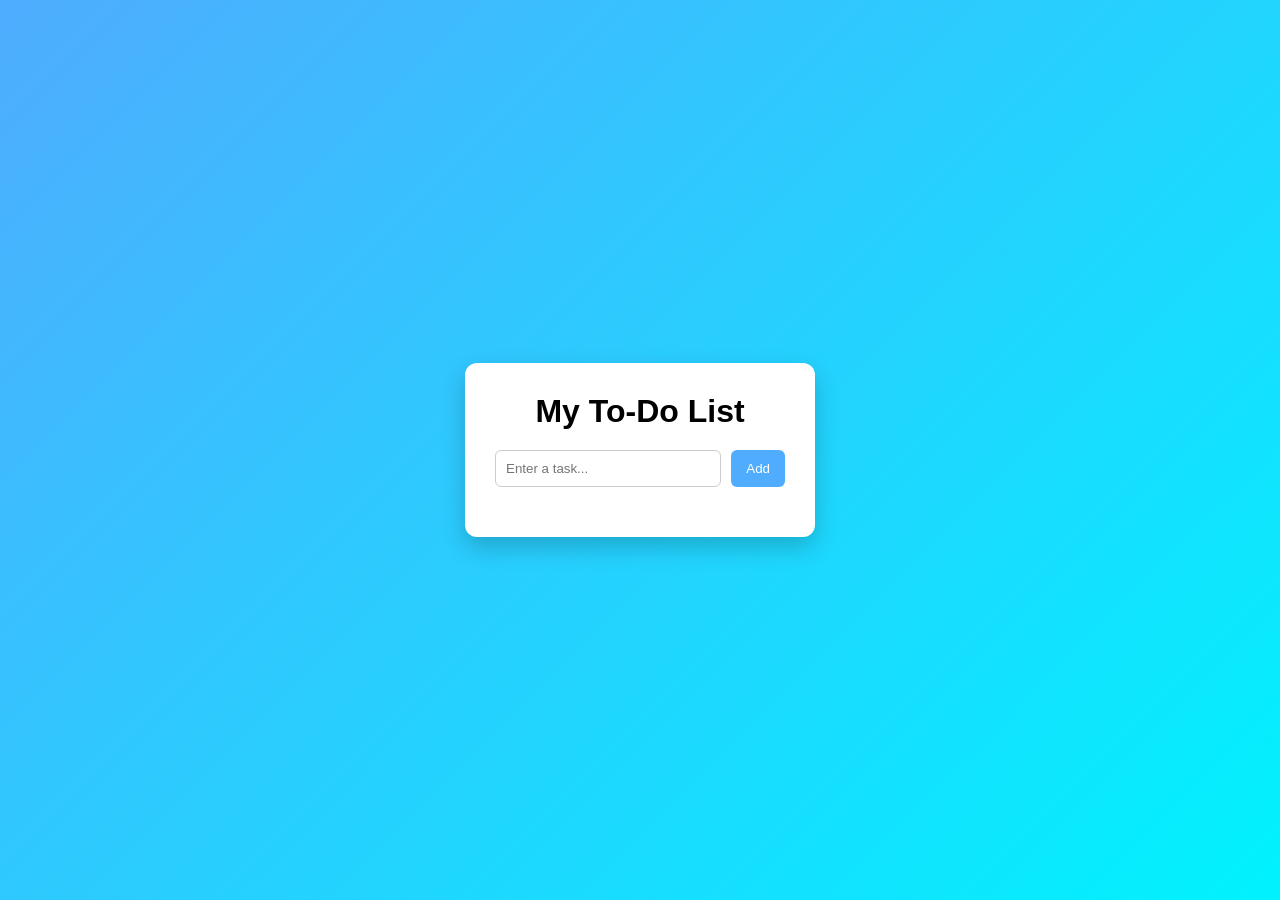
==== index.html @ 7cf96a8c "TASK 4" ====
<!DOCTYPE html>
<html lang="en">
<head>
    <meta charset="UTF-8">
    <meta name="viewport" content="width=device-width, initial-scale=1.0">
    <title>To-Do App | Vamsi</title>

    <link rel="stylesheet" href="style.css">
</head>

<body>

<div class="container">
    <h1>My To-Do List</h1>

    <div class="input-section">
        <input type="text" id="taskInput" placeholder="Enter a task...">
        <button onclick="addTask()">Add</button>
    </div>

    <ul id="taskList"></ul>
</div>

<script src="index.js"></script>

</body>
</html>
---- style.css ----
* {
    margin: 0;
    padding: 0;
    box-sizing: border-box;
    font-family: Arial, sans-serif;
}

body {
    background: linear-gradient(135deg, #4facfe, #00f2fe);
    height: 100vh;
    display: flex;
    justify-content: center;
    align-items: center;
}

.container {
    background: white;
    padding: 30px;
    border-radius: 12px;
    width: 350px;
    box-shadow: 0 10px 25px rgba(0,0,0,0.2);
}

h1 {
    text-align: center;
    margin-bottom: 20px;
}

.input-section {
    display: flex;
    gap: 10px;
}

input {
    flex: 1;
    padding: 10px;
    border-radius: 6px;
    border: 1px solid #ccc;
}

button {
    padding: 10px 15px;
    border: none;
    background: #4facfe;
    color: white;
    border-radius: 6px;
    cursor: pointer;
    transition: 0.3s;
}

button:hover {
    background: #007bff;
}

ul {
    list-style: none;
    margin-top: 20px;
}

li {
    background: #f4f4f4;
    padding: 10px;
    margin-bottom: 10px;
    border-radius: 6px;
    display: flex;
    justify-content: space-between;
    align-items: center;
}

.delete {
    background: crimson;
}

.delete:hover {
    background: darkred;
}
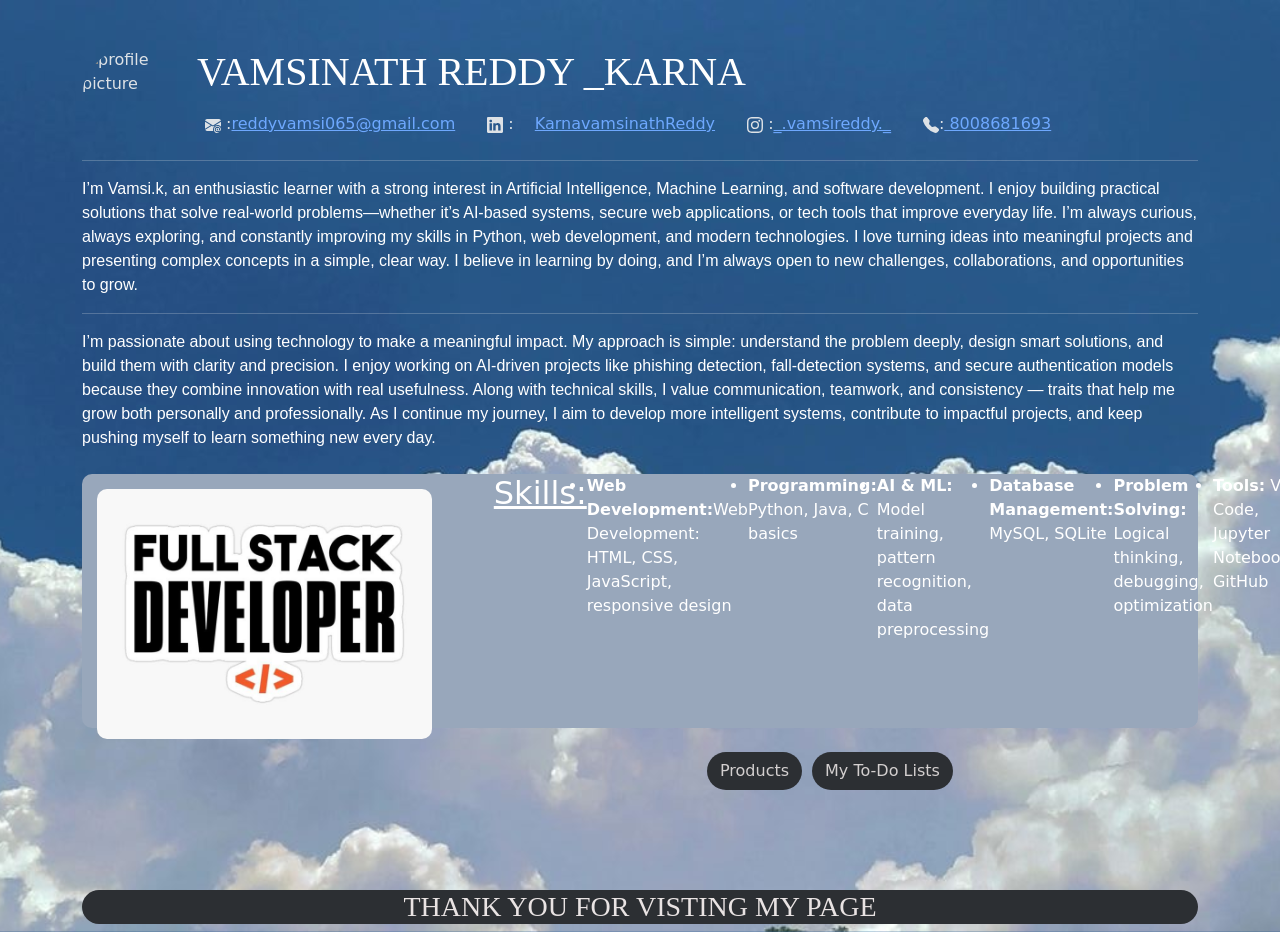
==== commit ad6fbdef: "prepared All in One Folder" ====
--- a/index.html
+++ b/index.html
@@ -1,27 +1,145 @@
 <!DOCTYPE html>
-<html lang="en">
+<html lang="en" data-bs-theme="dark">
 <head>
-    <meta charset="UTF-8">
-    <meta name="viewport" content="width=device-width, initial-scale=1.0">
-    <title>To-Do App | Vamsi</title>
+  <meta charset="UTF-8">
+  <meta name="viewport" content="width=device-width, initial-scale=1.0">
+  <link href="https://cdn.jsdelivr.net/npm/bootstrap@5.3.8/dist/css/bootstrap.min.css" rel="stylesheet" integrity="sha384-sRIl4kxILFvY47J16cr9ZwB07vP4J8+LH7qKQnuqkuIAvNWLzeN8tE5YBujZqJLB" crossorigin="anonymous">
+  <title>The info</title>
+  <style>
+    body{
+      background : url(./☁️.jpg);
+      background-size:cover;
+      background-position: center;
+    }
+    .content {
+      font-family:'Times New Roman', Times, serif;
+      color: #ffffff;
+    }
+    .intro{
+      text-align: left;
+       color: #ffffff;
+       font-family: 'Arial', sans-serif;
+    }
+    .intropic{
+      width:90px;
+      height:90px;
+      border-radius: 50%;
+      margin-right: 20px;
+      object-fit: cover;
 
-    <link rel="stylesheet" href="style.css">
+    }
+    .profilepic{
+      width:100px;
+      height:100px;
+      object-fit: cover;
+      border-radius:50%;
+      margin-right:15px;
+      float:left;
+    }
+    .contents-box2{
+      display: flex;
+      border-radius: 10px;
+    } 
+    .sidenames{
+      font-weight:bold;
+    }
+    .container2{
+      background-color:#98a7bb;
+      border-radius:10px;
+      color:#ffffff;
+      padding-bottom:70px;
+      
+    }
+    .webpic{
+      float:left;
+      width:30%;
+      height:250px;
+      object-fit:cover;
+      border-radius:10px;
+      margin: 15px 30px 10px 15px;
+    }
+  .buttons{
+    display: flex;
+    flex-direction: row-reverse;
+    justify-content: center;
+    gap:10px;
+  }
+  .btn{
+    background-color:#2c2f33;
+    color:rgb(211, 207, 207);
+    border-radius: 30px;
+  }
+  .footer{
+    background-color: #2c2f33;
+    margin-top:100px;
+    text-align: center;
+    color:rgb(233, 227, 227);
+    font-family:'Times New Roman', Times, serif;
+    border-radius: 30px;
+  }
+  .contact{
+    display:flex;
+    flex-wrap: wrap;
+  }
+  
+
+  </style>
 </head>
 
 <body>
+  <div class="container mt-5">
+    <img src="./ChatGPT Image Mar 1, 2026 at 11_41_51 AM.png" alt="profile picture" class="profilepic">
+    <h1 class="content mt-5 mb-2"> VAMSINATH REDDY _KARNA </h1>
+   
+<div   class="contact  hstack gap-3">
+  <div class="p-2">  <svg xmlns="http://www.w3.org/2000/svg" width="16" height="16" fill="currentColor" class="bi bi-envelope-at-fill" viewBox="0 0 16 16">
+  <path d="M2 2A2 2 0 0 0 .05 3.555L8 8.414l7.95-4.859A2 2 0 0 0 14 2zm-2 9.8V4.698l5.803 3.546zm6.761-2.97-6.57 4.026A2 2 0 0 0 2 14h6.256A4.5 4.5 0 0 1 8 12.5a4.49 4.49 0 0 1 1.606-3.446l-.367-.225L8 9.586zM16 9.671V4.697l-5.803 3.546.338.208A4.5 4.5 0 0 1 12.5 8c1.414 0 2.675.652 3.5 1.671"/>
+  <path d="M15.834 12.244c0 1.168-.577 2.025-1.587 2.025-.503 0-1.002-.228-1.12-.648h-.043c-.118.416-.543.643-1.015.643-.77 0-1.259-.542-1.259-1.434v-.529c0-.844.481-1.4 1.26-1.4.585 0 .87.333.953.63h.03v-.568h.905v2.19c0 .272.18.42.411.42.315 0 .639-.415.639-1.39v-.118c0-1.277-.95-2.326-2.484-2.326h-.04c-1.582 0-2.64 1.067-2.64 2.724v.157c0 1.867 1.237 2.654 2.57 2.654h.045c.507 0 .935-.07 1.18-.18v.731c-.219.1-.643.175-1.237.175h-.044C10.438 16 9 14.82 9 12.646v-.214C9 10.36 10.421 9 12.485 9h.035c2.12 0 3.314 1.43 3.314 3.034zm-4.04.21v.227c0 .586.227.8.581.8.31 0 .564-.17.564-.743v-.367c0-.516-.275-.708-.572-.708-.346 0-.573.245-.573.791"/>
+  </svg> :<a href="mailto:reddyvamsi065@gmail.com">reddyvamsi065@gmail.com</a>
+  </div>
+  
+  <div class="p-2"><svg xmlns="http://www.w3.org/2000/svg" width="16" height="16" fill="currentColor" class="bi bi-linkedin" viewBox="0 0 16 16"><path d="M0 1.146C0 .513.526 0 1.175 0h13.65C15.474 0 16 .513 16 1.146v13.708c0 .633-.526 1.146-1.175 1.146H1.175C.526 16 0 15.487 0 14.854zm4.943 12.248V6.169H2.542v7.225zm-1.2-8.212c.837 0 1.358-.554 1.358-1.248-.015-.709-.52-1.248-1.342-1.248S2.4 3.226 2.4 3.934c0 .694.521 1.248 1.327 1.248zm4.908 8.212V9.359c0-.216.016-.432.08-.586.173-.431.568-.878 1.232-.878.869 0 1.216.662 1.216 1.634v3.865h2.401V9.25c0-2.22-1.184-3.252-2.764-3.252-1.274 0-1.845.7-2.165 1.193v.025h-.016l.016-.025V6.169h-2.4c.03.678 0 7.225 0 7.225z"/></svg> :
+    <a href="https://www.linkedin.com/in/karnavamsinath-reddy-6970702a6?lipi=urn%3Ali%3Apage%3Ad_flagship3_profile_view_base_contact_details%3BJATFDtDfQhqz20%2F0bMSvOw%3D%3D"class="ms-3">KarnavamsinathReddy</a></div>
 
-<div class="container">
-    <h1>My To-Do List</h1>
+  <div class="p-2"><svg xmlns="http://www.w3.org/2000/svg" width="16" height="16" fill="currentColor" class="bi bi-instagram" viewBox="0 0 16 16">
+  <path d="M8 0C5.829 0 5.556.01 4.703.048 3.85.088 3.269.222 2.76.42a3.9 3.9 0 0 0-1.417.923A3.9 3.9 0 0 0 .42 2.76C.222 3.268.087 3.85.048 4.7.01 5.555 0 5.827 0 8.001c0 2.172.01 2.444.048 3.297.04.852.174 1.433.372 1.942.205.526.478.972.923 1.417.444.445.89.719 1.416.923.51.198 1.09.333 1.942.372C5.555 15.99 5.827 16 8 16s2.444-.01 3.298-.048c.851-.04 1.434-.174 1.943-.372a3.9 3.9 0 0 0 1.416-.923c.445-.445.718-.891.923-1.417.197-.509.332-1.09.372-1.942C15.99 10.445 16 10.173 16 8s-.01-2.445-.048-3.299c-.04-.851-.175-1.433-.372-1.941a3.9 3.9 0 0 0-.923-1.417A3.9 3.9 0 0 0 13.24.42c-.51-.198-1.092-.333-1.943-.372C10.443.01 10.172 0 7.998 0zm-.717 1.442h.718c2.136 0 2.389.007 3.232.046.78.035 1.204.166 1.486.275.373.145.64.319.92.599s.453.546.598.92c.11.281.24.705.275 1.485.039.843.047 1.096.047 3.231s-.008 2.389-.047 3.232c-.035.78-.166 1.203-.275 1.485a2.5 2.5 0 0 1-.599.919c-.28.28-.546.453-.92.598-.28.11-.704.24-1.485.276-.843.038-1.096.047-3.232.047s-2.39-.009-3.233-.047c-.78-.036-1.203-.166-1.485-.276a2.5 2.5 0 0 1-.92-.598 2.5 2.5 0 0 1-.6-.92c-.109-.281-.24-.705-.275-1.485-.038-.843-.046-1.096-.046-3.233s.008-2.388.046-3.231c.036-.78.166-1.204.276-1.486.145-.373.319-.64.599-.92s.546-.453.92-.598c.282-.11.705-.24 1.485-.276.738-.034 1.024-.044 2.515-.045zm4.988 1.328a.96.96 0 1 0 0 1.92.96.96 0 0 0 0-1.92m-4.27 1.122a4.109 4.109 0 1 0 0 8.217 4.109 4.109 0 0 0 0-8.217m0 1.441a2.667 2.667 0 1 1 0 5.334 2.667 2.667 0 0 1 0-5.334"/>
+  </svg> :<a href="https://www.instagram.com/_.vamsireddy._">_.vamsireddy._</a>
+  </div>
+   <div class="p-2" ><svg xmlns="http://www.w3.org/2000/svg" width="16" height="16" fill="currentColor" class="bi bi-telephone-fill" viewBox="0 0 16 16">
+  <path fill-rule="evenodd" d="M1.885.511a1.745 1.745 0 0 1 2.61.163L6.29 2.98c.329.423.445.974.315 1.494l-.547 2.19a.68.68 0 0 0 .178.643l2.457 2.457a.68.68 0 0 0 .644.178l2.189-.547a1.75 1.75 0 0 1 1.494.315l2.306 1.794c.829.645.905 1.87.163 2.611l-1.034 1.034c-.74.74-1.846 1.065-2.877.702a18.6 18.6 0 0 1-7.01-4.42 18.6 18.6 0 0 1-4.42-7.009c-.362-1.03-.037-2.137.703-2.877z"/>
+  </svg>:<a href="">  8008681693 </a></div>
+</div>
+    <hr>
 
-    <div class="input-section">
-        <input type="text" id="taskInput" placeholder="Enter a task...">
-        <button onclick="addTask()">Add</button>
-    </div>
 
-    <ul id="taskList"></ul>
+   <div class="mb-4">
+    <p class="intro">I’m Vamsi.k, an enthusiastic learner with a strong interest in Artificial Intelligence, Machine Learning, and software development. I enjoy building practical solutions that solve real-world problems—whether it’s AI-based systems, secure web applications, or tech tools that improve everyday life. I’m always curious, always exploring, and constantly improving my skills in Python, web development, and modern technologies. I love turning ideas into meaningful projects and presenting complex concepts in a simple, clear way. I believe in learning by doing, and I’m always open to new challenges, collaborations, and opportunities to grow.</p>
+    <hr>
+    <P class="intro">I’m passionate about using technology to make a meaningful impact. My approach is simple: understand the problem deeply, design smart solutions, and build them with clarity and precision. I enjoy working on AI-driven projects like phishing detection, fall-detection systems, and secure authentication models because they combine innovation with real usefulness. Along with technical skills, I value communication, teamwork, and consistency — traits that help me grow both personally and professionally. As I continue my journey, I aim to develop more intelligent systems, contribute to impactful projects, and keep pushing myself to learn something new every day.</P>
+  </div>
+<img src="./intropic.jpg" alt="intro" class="webpic mb-4 sm-12">
+<div class="container2 mb-4">
+    
+    <ul class="contents-box2">
+      <h2><u>Skills:</u></h2>
+     	<li><span class="sidenames">Web Development:</span>Web Development: HTML, CSS, JavaScript, responsive design</li>
+	<li><span class="sidenames">Programming:</span> Python, Java, C basics</li>
+	<li><span class="sidenames">AI & ML:</span> Model training, pattern recognition, data preprocessing</li>
+	<li><span class="sidenames">Database Management:</span> MySQL, SQLite</li>
+	<li><span class="sidenames">Problem Solving:</span> Logical thinking, debugging, optimization</li>
+<li><span class="sidenames">Tools:</span> VS Code, Jupyter Notebook, GitHub</li>
+    </ul>
+</div>
+<div class="buttons">
+<a href="../index.html"><button class="btn" >My To-Do Lists</button></a> 
+<a href="../index1.html"><button class="btn" >Products</button></a>
+
+</div>
+<div class="footer">
+  <h3>THANK YOU FOR VISTING MY PAGE</h3>
 </div>
 
-<script src="index.js"></script>
-
+<script src="index.js" ></script>
+  
 </body>
 </html>
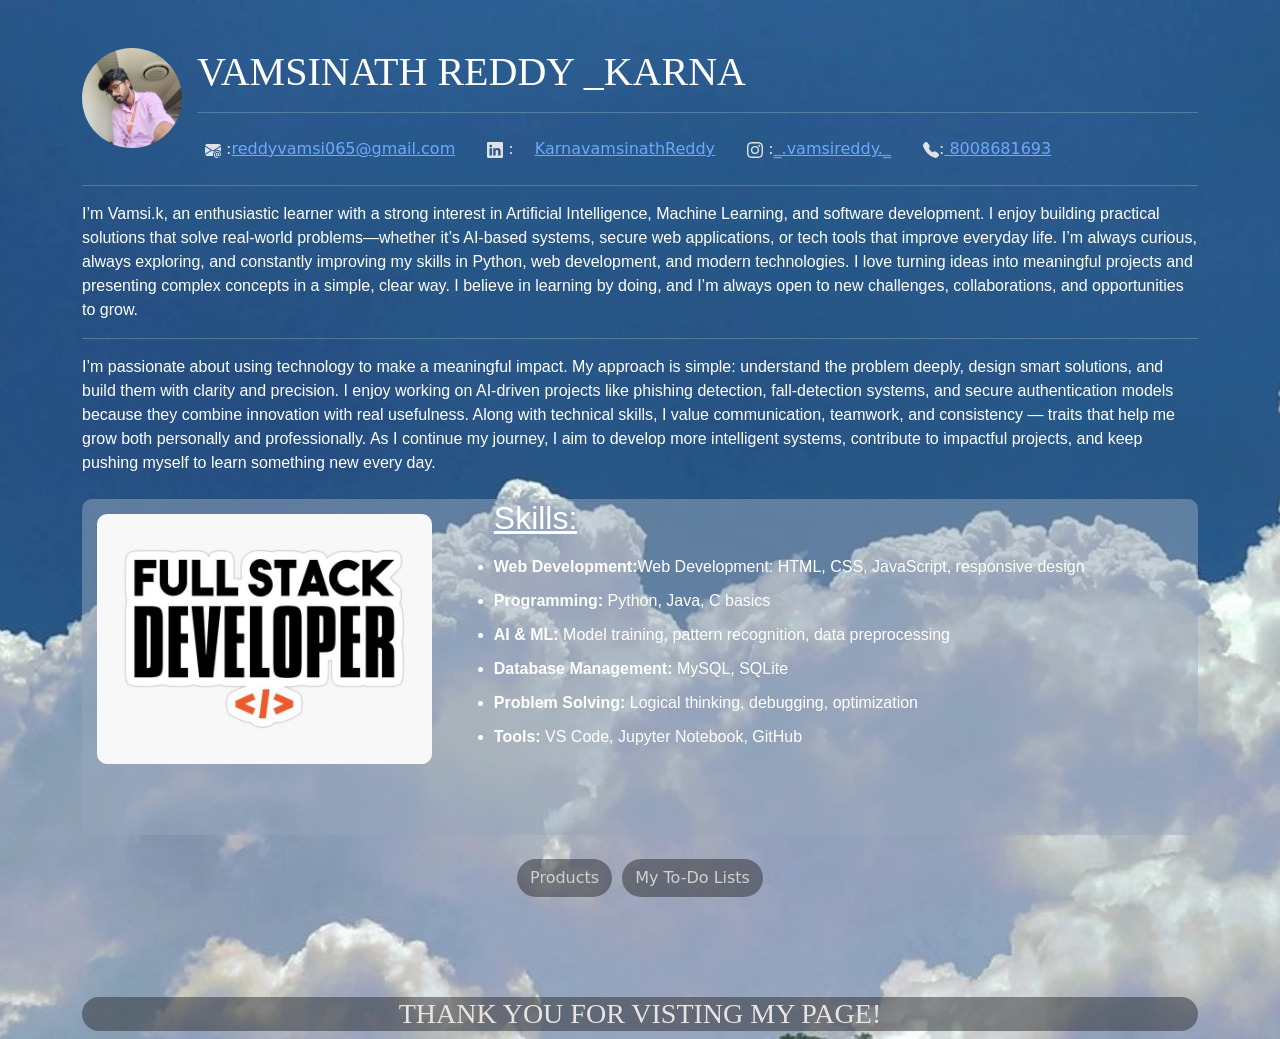
==== commit fd063c2c: "re-publish" ====
--- a/index.html
+++ b/index.html
@@ -38,13 +38,15 @@
     }
     .contents-box2{
       display: flex;
+      flex-direction: column;
+      gap:10px;
       border-radius: 10px;
     } 
     .sidenames{
       font-weight:bold;
     }
     .container2{
-      background-color:#98a7bb;
+      background-color:rgb(152, 167, 187 , 0.5);
       border-radius:10px;
       color:#ffffff;
       padding-bottom:70px;
@@ -65,12 +67,12 @@
     gap:10px;
   }
   .btn{
-    background-color:#2c2f33;
+    background-color:rgb(44, 47, 51 , 0.5);
     color:rgb(211, 207, 207);
     border-radius: 30px;
   }
   .footer{
-    background-color: #2c2f33;
+    background-color: rgb(44, 47, 51, 0.5);
     margin-top:100px;
     text-align: center;
     color:rgb(233, 227, 227);
@@ -81,6 +83,33 @@
     display:flex;
     flex-wrap: wrap;
   }
+  @media (max-width:768px){
+    .header{
+      display: flex;
+      flex-direction: column;
+      align-items: center;
+    }
+    .profilepic{
+      width:300px;
+      height:300px;
+      object-fit: cover;
+    }
+    .contact{
+      flex-direction: column-reverse;
+      align-items:center;
+    }
+    .content{
+      font-size: 24px;
+    }
+    .intro{
+      font-size: 14px;
+    }
+    .webpic{
+      width:100%;
+      height:300px;
+      margin: 15px 0px 10px 0px;
+    } 
+  }
   
 
   </style>
@@ -88,9 +117,11 @@
 
 <body>
   <div class="container mt-5">
-    <img src="./ChatGPT Image Mar 1, 2026 at 11_41_51 AM.png" alt="profile picture" class="profilepic">
+    <div class="header">
+    <img src="./profile.jpg" alt="profile picture" class="profilepic">
     <h1 class="content mt-5 mb-2"> VAMSINATH REDDY _KARNA </h1>
-   
+    </div>
+   <hr>
 <div   class="contact  hstack gap-3">
   <div class="p-2">  <svg xmlns="http://www.w3.org/2000/svg" width="16" height="16" fill="currentColor" class="bi bi-envelope-at-fill" viewBox="0 0 16 16">
   <path d="M2 2A2 2 0 0 0 .05 3.555L8 8.414l7.95-4.859A2 2 0 0 0 14 2zm-2 9.8V4.698l5.803 3.546zm6.761-2.97-6.57 4.026A2 2 0 0 0 2 14h6.256A4.5 4.5 0 0 1 8 12.5a4.49 4.49 0 0 1 1.606-3.446l-.367-.225L8 9.586zM16 9.671V4.697l-5.803 3.546.338.208A4.5 4.5 0 0 1 12.5 8c1.414 0 2.675.652 3.5 1.671"/>
@@ -107,7 +138,7 @@
   </div>
    <div class="p-2" ><svg xmlns="http://www.w3.org/2000/svg" width="16" height="16" fill="currentColor" class="bi bi-telephone-fill" viewBox="0 0 16 16">
   <path fill-rule="evenodd" d="M1.885.511a1.745 1.745 0 0 1 2.61.163L6.29 2.98c.329.423.445.974.315 1.494l-.547 2.19a.68.68 0 0 0 .178.643l2.457 2.457a.68.68 0 0 0 .644.178l2.189-.547a1.75 1.75 0 0 1 1.494.315l2.306 1.794c.829.645.905 1.87.163 2.611l-1.034 1.034c-.74.74-1.846 1.065-2.877.702a18.6 18.6 0 0 1-7.01-4.42 18.6 18.6 0 0 1-4.42-7.009c-.362-1.03-.037-2.137.703-2.877z"/>
-  </svg>:<a href="">  8008681693 </a></div>
+  </svg>:<a href=""> 8008681693 </a></div>
 </div>
     <hr>
 
@@ -120,7 +151,7 @@
 <img src="./intropic.jpg" alt="intro" class="webpic mb-4 sm-12">
 <div class="container2 mb-4">
     
-    <ul class="contents-box2">
+    <ul class="intro contents-box2">
       <h2><u>Skills:</u></h2>
      	<li><span class="sidenames">Web Development:</span>Web Development: HTML, CSS, JavaScript, responsive design</li>
 	<li><span class="sidenames">Programming:</span> Python, Java, C basics</li>
@@ -136,7 +167,7 @@
 
 </div>
 <div class="footer">
-  <h3>THANK YOU FOR VISTING MY PAGE</h3>
+  <h3> THANK YOU FOR VISTING MY PAGE!</h3>
 </div>
 
 <script src="index.js" ></script>
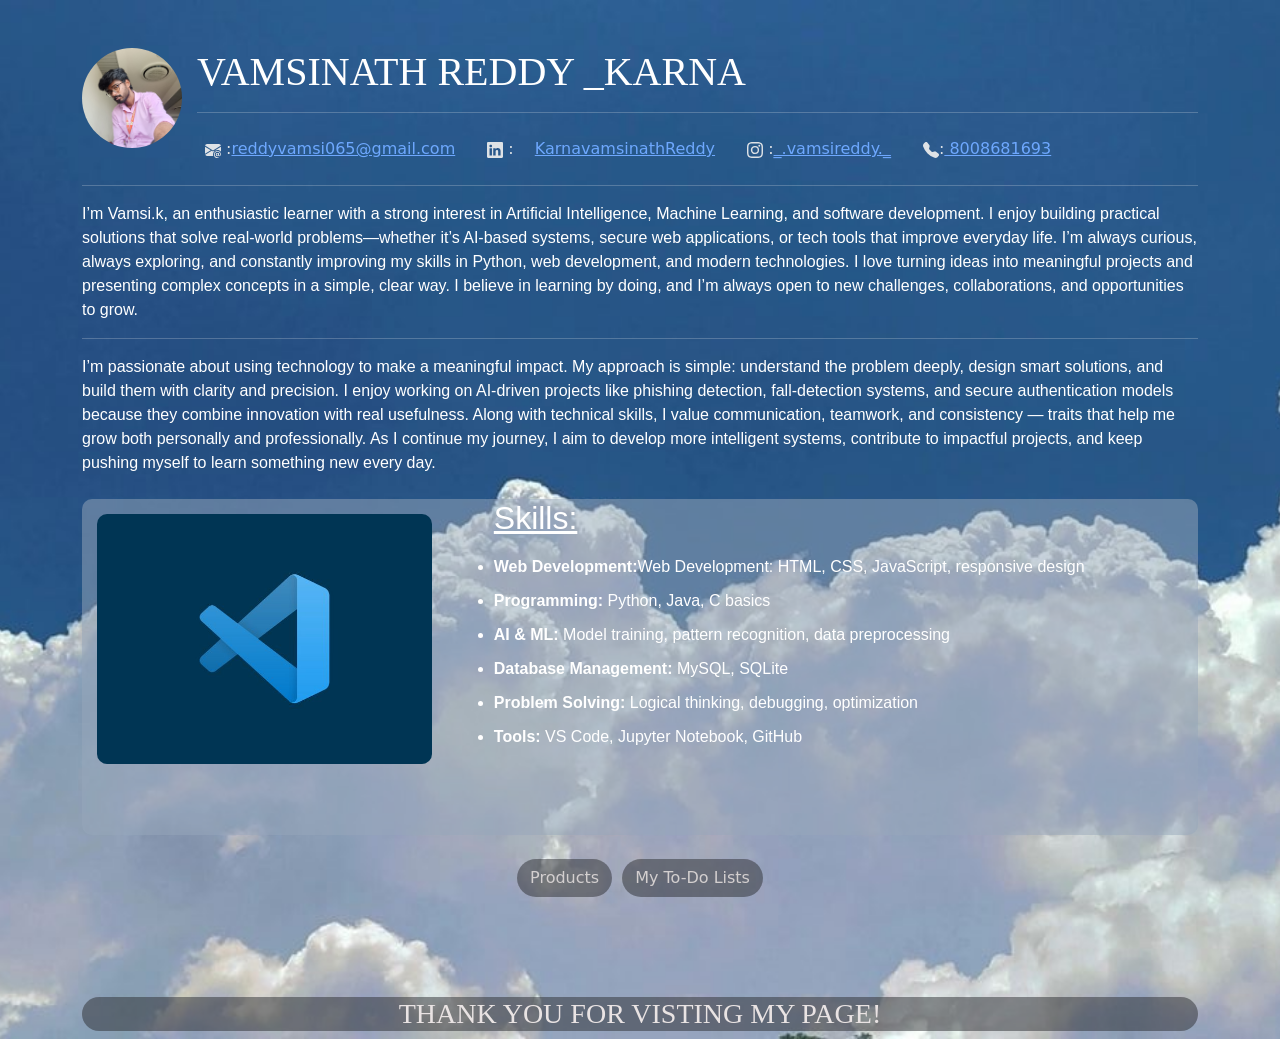
==== commit 9643e30a: "changes in index.html" ====
--- a/index.html
+++ b/index.html
@@ -148,7 +148,7 @@
     <hr>
     <P class="intro">I’m passionate about using technology to make a meaningful impact. My approach is simple: understand the problem deeply, design smart solutions, and build them with clarity and precision. I enjoy working on AI-driven projects like phishing detection, fall-detection systems, and secure authentication models because they combine innovation with real usefulness. Along with technical skills, I value communication, teamwork, and consistency — traits that help me grow both personally and professionally. As I continue my journey, I aim to develop more intelligent systems, contribute to impactful projects, and keep pushing myself to learn something new every day.</P>
   </div>
-<img src="./intropic.jpg" alt="intro" class="webpic mb-4 sm-12">
+<img src="./ .jpg" alt="intro" class="webpic mb-4 sm-12">
 <div class="container2 mb-4">
     
     <ul class="intro contents-box2">
@@ -162,8 +162,8 @@
     </ul>
 </div>
 <div class="buttons">
-<a href="../index.html"><button class="btn" >My To-Do Lists</button></a> 
-<a href="../index1.html"><button class="btn" >Products</button></a>
+<a href="./index2.html"><button class="btn" >My To-Do Lists</button></a> 
+<a href="./index1.html"><button class="btn" >Products</button></a>
 
 </div>
 <div class="footer">
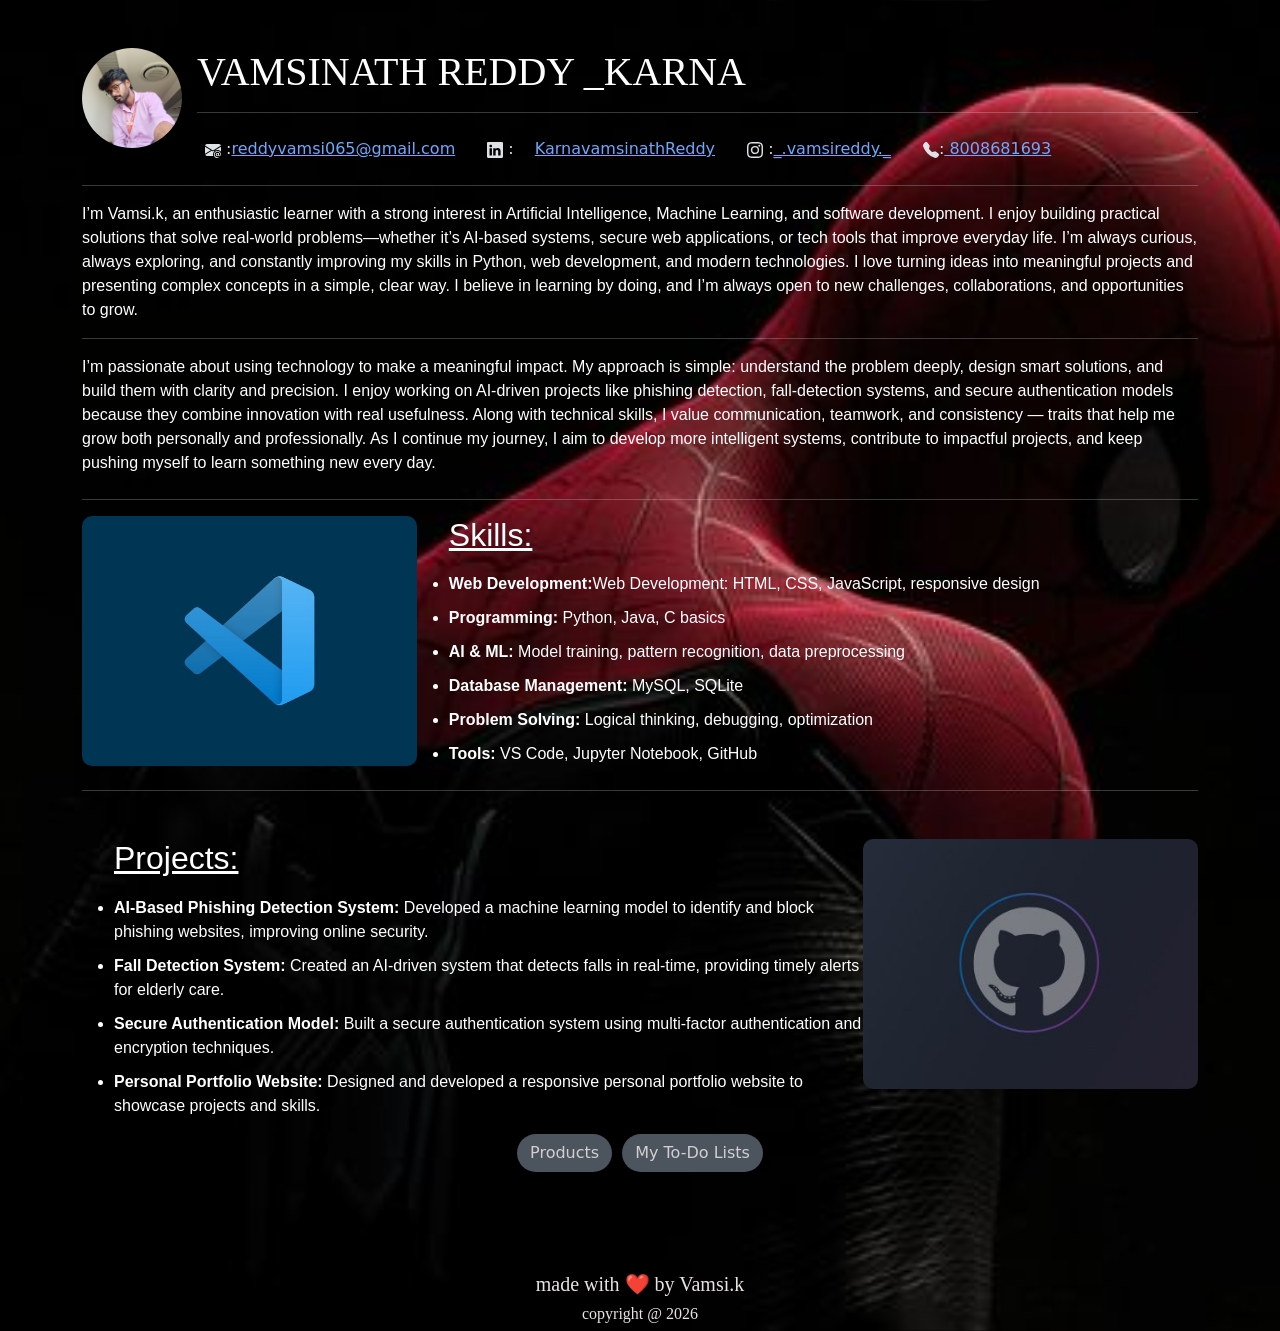
==== commit d7584157: "sipderman index html update" ====
--- a/index.html
+++ b/index.html
@@ -7,7 +7,7 @@
   <title>The info</title>
   <style>
     body{
-      background : url(./☁️.jpg);
+      background : url(./\ -8.jpg);
       background-size:cover;
       background-position: center;
     }
@@ -21,12 +21,11 @@
        font-family: 'Arial', sans-serif;
     }
     .intropic{
-      width:90px;
-      height:90px;
-      border-radius: 50%;
-      margin-right: 20px;
-      object-fit: cover;
-
+      width:30%;
+      height:250px;
+      float:right;
+      object-fit:cover;
+      border-radius:10px;
     }
     .profilepic{
       width:100px;
@@ -46,11 +45,9 @@
       font-weight:bold;
     }
     .container2{
-      background-color:rgb(152, 167, 187 , 0.5);
+      
       border-radius:10px;
-      color:#ffffff;
-      padding-bottom:70px;
-      
+      color:#ffffff; 
     }
     .webpic{
       float:left;
@@ -58,7 +55,6 @@
       height:250px;
       object-fit:cover;
       border-radius:10px;
-      margin: 15px 30px 10px 15px;
     }
   .buttons{
     display: flex;
@@ -67,12 +63,12 @@
     gap:10px;
   }
   .btn{
-    background-color:rgb(44, 47, 51 , 0.5);
+    background-color:rgb(152, 167, 187 , 0.5);
     color:rgb(211, 207, 207);
     border-radius: 30px;
   }
   .footer{
-    background-color: rgb(44, 47, 51, 0.5);
+    
     margin-top:100px;
     text-align: center;
     color:rgb(233, 227, 227);
@@ -84,6 +80,11 @@
     flex-wrap: wrap;
   }
   @media (max-width:768px){
+    body{
+      background: url(./\ -16.jpg);
+      background-size:cover;
+      background-position:center;
+    }
     .header{
       display: flex;
       flex-direction: column;
@@ -109,6 +110,10 @@
       height:300px;
       margin: 15px 0px 10px 0px;
     } 
+    .intropic{
+      width:100%;
+      height:300px;
+    }
   }
   
 
@@ -148,9 +153,9 @@
     <hr>
     <P class="intro">I’m passionate about using technology to make a meaningful impact. My approach is simple: understand the problem deeply, design smart solutions, and build them with clarity and precision. I enjoy working on AI-driven projects like phishing detection, fall-detection systems, and secure authentication models because they combine innovation with real usefulness. Along with technical skills, I value communication, teamwork, and consistency — traits that help me grow both personally and professionally. As I continue my journey, I aim to develop more intelligent systems, contribute to impactful projects, and keep pushing myself to learn something new every day.</P>
   </div>
-<img src="./ .jpg" alt="intro" class="webpic mb-4 sm-12">
+  <hr>
 <div class="container2 mb-4">
-    
+   <img src="./ .jpg" alt="intro" class="webpic mb-4 sm-12"> 
     <ul class="intro contents-box2">
       <h2><u>Skills:</u></h2>
      	<li><span class="sidenames">Web Development:</span>Web Development: HTML, CSS, JavaScript, responsive design</li>
@@ -161,13 +166,27 @@
 <li><span class="sidenames">Tools:</span> VS Code, Jupyter Notebook, GitHub</li>
     </ul>
 </div>
+
+<hr>
+
+<div class="container2 mt-5">
+    <img src="./10 tips for new GitHub projects.jpg" alt="intro" class="intropic  mb-4 sm-12"> 
+      <ul class="intro contents-box2">
+        <h2><u>Projects:</u></h2>
+      	<li><span class="sidenames">AI-Based Phishing Detection System:</span> Developed a machine learning model to identify and block phishing websites, improving online security.</li>
+    <li><span class="sidenames">Fall Detection System:</span> Created an AI-driven system that detects falls in real-time, providing timely alerts for elderly care.</li>
+    <li><span class="sidenames">Secure Authentication Model:</span> Built a secure authentication system using multi-factor authentication and encryption techniques.</li>
+    <li><span class="sidenames">Personal Portfolio Website:</span> Designed and developed a responsive personal portfolio website to showcase projects and skills.</li>
+      </ul>
+</div>
 <div class="buttons">
 <a href="./index2.html"><button class="btn" >My To-Do Lists</button></a> 
 <a href="./index1.html"><button class="btn" >Products</button></a>
 
 </div>
 <div class="footer">
-  <h3> THANK YOU FOR VISTING MY PAGE!</h3>
+  <h5>made with ❤️ by Vamsi.k</h5>
+  <h6>copyright @ 2026</h6>
 </div>
 
 <script src="index.js" ></script>
